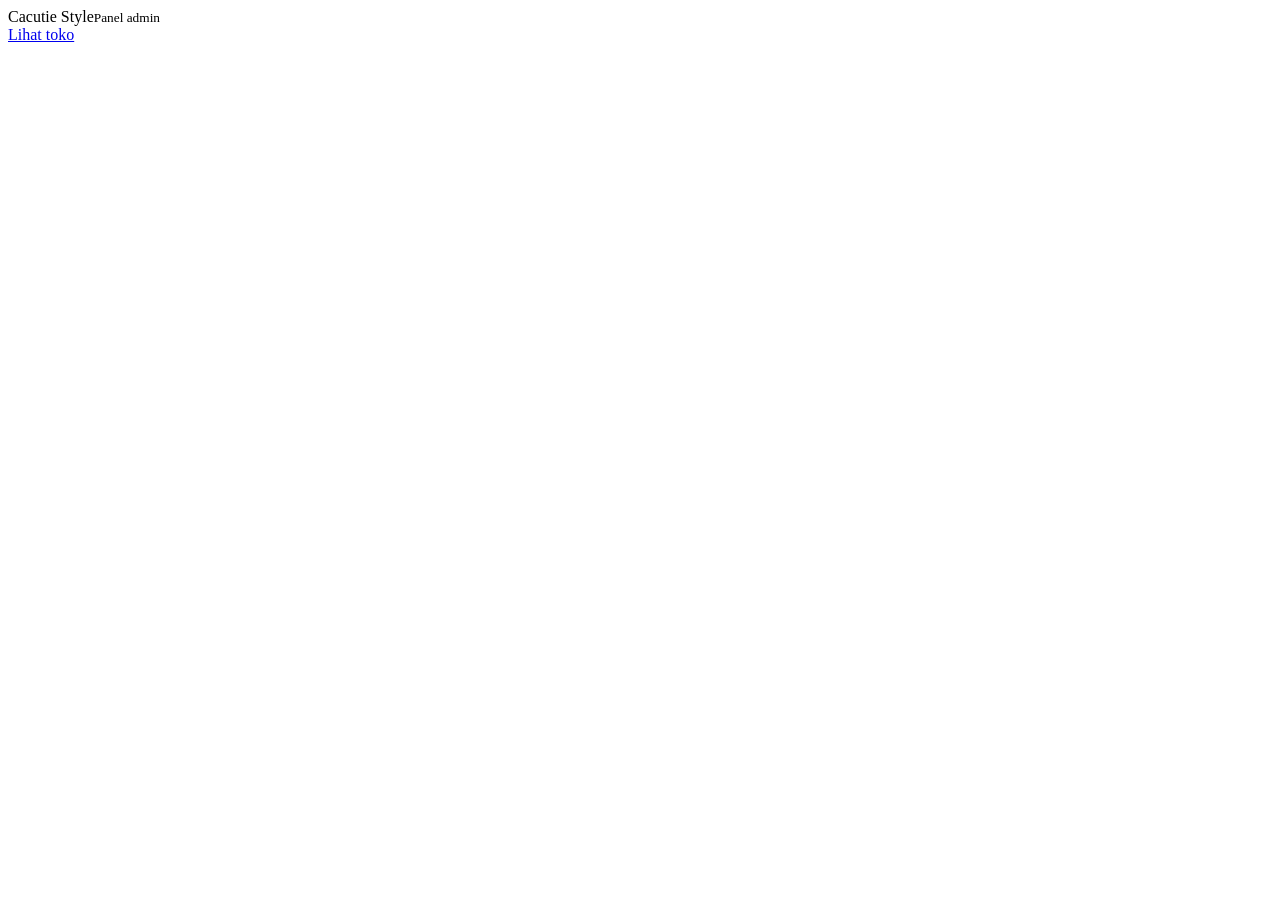
==== admin.html @ b54ae706 "Add files via upload" ====
<!DOCTYPE html>
<html lang="id">
<head>
<meta charset="utf-8">
<meta name="viewport" content="width=device-width, initial-scale=1">
<meta name="robots" content="noindex, nofollow">
<title>Admin | Cacutie Style</title>
<link rel="preconnect" href="https://fonts.googleapis.com">
<link rel="preconnect" href="https://fonts.gstatic.com" crossorigin>
<link href="https://fonts.googleapis.com/css2?family=DM+Sans:wght@400;500;700&family=Fraunces:wght@600&display=swap" rel="stylesheet">
<link rel="stylesheet" href="css/style.css">
</head>
<body>
<header class="top"><div class="wrap"><div class="bar">
  <span class="logo">Cacutie Style<small>Panel admin</small></span>
  <nav class="main" style="margin-left:auto"><a href="index.html">Lihat toko</a><button class="btn sm ghost" id="logout" hidden>Keluar</button></nav>
</div></div></header>

<main class="wrap" id="adm" style="min-height:60vh"></main>
<dialog id="dlg" aria-modal="true"></dialog>
<div id="toast" role="status" aria-live="polite"></div>

<script src="js/config.js"></script>
<script src="js/api.js"></script>
<script src="js/admin.js"></script>
</body>
</html>
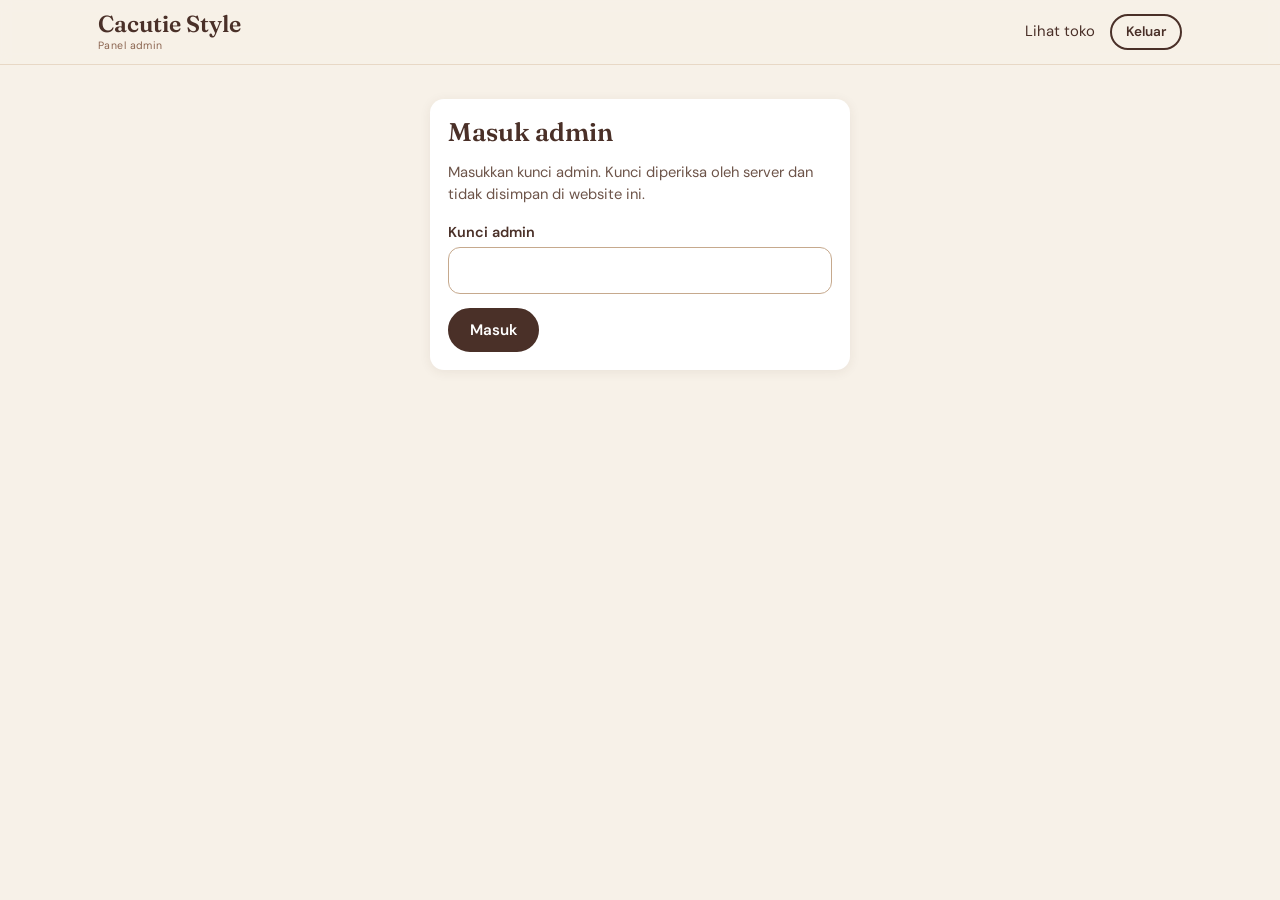
==== commit afb7b0a1: "admin.html" ====
--- a/admin.html
+++ b/admin.html
@@ -8,7 +8,7 @@
 <link rel="preconnect" href="https://fonts.googleapis.com">
 <link rel="preconnect" href="https://fonts.gstatic.com" crossorigin>
 <link href="https://fonts.googleapis.com/css2?family=DM+Sans:wght@400;500;700&family=Fraunces:wght@600&display=swap" rel="stylesheet">
-<link rel="stylesheet" href="css/style.css">
+<link rel="stylesheet" href="style.css">
 </head>
 <body>
 <header class="top"><div class="wrap"><div class="bar">
@@ -20,8 +20,8 @@
 <dialog id="dlg" aria-modal="true"></dialog>
 <div id="toast" role="status" aria-live="polite"></div>
 
-<script src="js/config.js"></script>
-<script src="js/api.js"></script>
-<script src="js/admin.js"></script>
+<script src="config.js"></script>
+<script src="api.js"></script>
+<script src="admin.js"></script>
 </body>
 </html>
--- a/style.css
+++ b/style.css
@@ -0,0 +1,142 @@
+/* Cacutie Style - style.css (dipakai index.html dan admin.html) */
+:root{
+  --cocoa:#4A3028; --mocha:#8B654F; --latte:#C6A98D; --beige:#E8D8C5; --cream:#F7F1E8; --white:#FFFFFF;
+  --ok:#3E6B48; --warn:#9A5B13; --err:#9B2C2C;
+  --r:14px; --shadow:0 2px 12px rgba(74,48,40,.08);
+  --serif:"Fraunces","Georgia",serif; --sans:"DM Sans","Segoe UI",system-ui,sans-serif;
+}
+*{box-sizing:border-box}
+html{scroll-behavior:smooth}
+body{margin:0;background:var(--cream);color:var(--cocoa);font:16px/1.55 var(--sans);overflow-x:hidden}
+img{max-width:100%;display:block}
+a{color:var(--mocha)}
+h1,h2,h3{font-family:var(--serif);font-weight:600;line-height:1.2;margin:0 0 .5em}
+h1{font-size:clamp(2rem,6vw,3.2rem)} h2{font-size:clamp(1.4rem,4vw,1.9rem)} h3{font-size:1.1rem}
+p{margin:0 0 1em}
+:focus-visible{outline:3px solid var(--mocha);outline-offset:2px;border-radius:6px}
+.wrap{max-width:1120px;margin:0 auto;padding:0 18px}
+.section{padding:34px 0}
+.muted{color:#6d5449;font-size:.92rem}
+.sr{position:absolute;left:-9999px}
+.skip{position:absolute;left:8px;top:-60px;background:var(--cocoa);color:var(--white);padding:8px 14px;border-radius:8px;z-index:100}
+.skip:focus{top:8px}
+
+/* Tombol: satu gaya untuk semua halaman */
+.btn{display:inline-flex;align-items:center;justify-content:center;gap:8px;min-height:44px;padding:0 20px;border-radius:999px;border:2px solid var(--cocoa);background:var(--cocoa);color:var(--white);font:600 .95rem var(--sans);cursor:pointer;text-decoration:none;transition:background .2s,color .2s}
+.btn:hover{background:var(--mocha);border-color:var(--mocha)}
+.btn.ghost{background:transparent;color:var(--cocoa)} .btn.ghost:hover{background:var(--beige);border-color:var(--cocoa)}
+.btn.danger{background:var(--err);border-color:var(--err)}
+.btn.sm{min-height:36px;padding:0 14px;font-size:.85rem}
+.btn[disabled]{opacity:.5;cursor:not-allowed}
+.link{background:none;border:0;color:var(--mocha);text-decoration:underline;cursor:pointer;font:inherit;padding:6px 0}
+
+/* Header */
+header.top{position:sticky;top:0;z-index:50;background:rgba(247,241,232,.96);border-bottom:1px solid var(--beige);backdrop-filter:blur(6px)}
+.bar{display:flex;align-items:center;gap:14px;min-height:64px}
+.logo{font:600 1.45rem var(--serif);color:var(--cocoa);text-decoration:none;display:flex;flex-direction:column;line-height:1}
+.logo small{font:400 .66rem var(--sans);color:var(--mocha);letter-spacing:.04em;margin-top:3px}
+nav.main{margin-left:auto;display:flex;gap:4px;align-items:center}
+nav.main a{padding:8px 11px;border-radius:999px;color:var(--cocoa);text-decoration:none;font-size:.93rem}
+nav.main a:hover,nav.main a.on{background:var(--beige)}
+.icon-btn{position:relative;width:44px;height:44px;border-radius:50%;border:0;background:transparent;color:var(--cocoa);cursor:pointer;display:grid;place-items:center}
+.icon-btn:hover{background:var(--beige)}
+.icon-btn svg{width:22px;height:22px;stroke:currentColor;fill:none;stroke-width:1.8;stroke-linecap:round;stroke-linejoin:round}
+.badge{position:absolute;top:2px;right:0;min-width:18px;height:18px;border-radius:9px;background:var(--mocha);color:var(--white);font-size:.7rem;display:grid;place-items:center;padding:0 4px}
+.burger{display:none}
+.searchbar{display:none;padding:0 0 12px} .searchbar.open{display:block}
+.searchbar form{display:flex;gap:8px}
+@media(max-width:860px){
+  .burger{display:grid}
+  nav.main{display:none;position:absolute;left:0;right:0;top:64px;background:var(--cream);flex-direction:column;align-items:stretch;padding:10px 18px 16px;border-bottom:1px solid var(--beige)}
+  nav.main.open{display:flex} nav.main a{padding:12px}
+  .actions{margin-left:auto}
+}
+.actions{display:flex}
+@media(min-width:861px){.actions{margin-left:6px}}
+
+/* Form */
+label{display:block;font-weight:600;font-size:.9rem;margin-bottom:4px}
+input,select,textarea{width:100%;min-height:44px;padding:10px 14px;border:1.5px solid var(--latte);border-radius:12px;background:var(--white);color:var(--cocoa);font:inherit}
+textarea{min-height:90px;resize:vertical}
+.field{margin-bottom:14px} .field .err{color:var(--err);font-size:.85rem;margin-top:4px;min-height:1em}
+.field.bad input,.field.bad textarea,.field.bad select{border-color:var(--err)}
+.row{display:grid;gap:14px} @media(min-width:640px){.row.two{grid-template-columns:1fr 1fr}}
+
+/* Kartu & grid */
+.card{background:var(--white);border-radius:var(--r);box-shadow:var(--shadow);padding:18px}
+.grid{display:grid;gap:18px;grid-template-columns:repeat(2,1fr)}
+@media(min-width:760px){.grid{grid-template-columns:repeat(3,1fr)}} @media(min-width:1000px){.grid{grid-template-columns:repeat(4,1fr)}}
+.pcard{background:var(--white);border-radius:var(--r);box-shadow:var(--shadow);overflow:hidden;text-decoration:none;color:inherit;display:flex;flex-direction:column}
+.pcard .meta{padding:12px 14px 16px}
+.pcard h3{font:600 1rem var(--sans);margin:0 0 4px}
+.price{font-weight:700}
+.pimg{position:relative;aspect-ratio:4/5;background:var(--beige);overflow:hidden}
+.pimg img{width:100%;height:100%;object-fit:cover}
+.ph{width:100%;height:100%;display:grid;place-items:center;text-align:center;padding:12px;font:600 1.1rem var(--serif);color:var(--mocha);background:linear-gradient(160deg,var(--beige),var(--cream))}
+.tag{position:absolute;left:10px;top:10px;background:var(--cocoa);color:var(--white);font-size:.75rem;padding:3px 10px;border-radius:999px}
+.tag.soldout{background:var(--white);color:var(--err);border:1px solid var(--err)}
+
+/* Hero */
+.hero{background:var(--beige);border-radius:24px;padding:44px 24px;margin-top:18px;display:grid;gap:18px}
+@media(min-width:800px){.hero{grid-template-columns:1.2fr 1fr;align-items:center;padding:56px}}
+.hero .art{aspect-ratio:1;max-width:340px;justify-self:center;width:100%;border-radius:50% 50% 24px 24px;background:radial-gradient(circle at 30% 25%,var(--latte),var(--mocha));display:grid;place-items:center;color:var(--cream);font:600 2.2rem var(--serif);text-align:center;padding:20px}
+.cats{display:grid;gap:14px;grid-template-columns:repeat(3,1fr)}
+.cat{background:var(--white);border-radius:var(--r);padding:22px 10px;text-align:center;text-decoration:none;color:var(--cocoa);font:600 1.05rem var(--serif);box-shadow:var(--shadow);border-bottom:4px solid var(--latte)}
+.cat:hover{border-color:var(--mocha)}
+.promo{background:var(--cocoa);color:var(--cream);border-radius:20px;padding:28px 24px;display:flex;flex-wrap:wrap;gap:14px;align-items:center;justify-content:space-between}
+.promo h2{margin:0;color:var(--cream)} .promo .btn{background:var(--cream);color:var(--cocoa);border-color:var(--cream)}
+.why{display:grid;gap:16px} @media(min-width:760px){.why{grid-template-columns:repeat(3,1fr)}}
+
+/* Katalog & detail */
+.filters{display:grid;gap:10px;margin-bottom:18px} @media(min-width:760px){.filters{grid-template-columns:2fr 1fr 1fr 1fr auto;align-items:end}}
+.chk{display:flex;align-items:center;gap:8px;min-height:44px;font-weight:500} .chk input{width:20px;min-height:20px}
+.detail{display:grid;gap:26px} @media(min-width:800px){.detail{grid-template-columns:1fr 1fr}}
+.opts{display:flex;flex-wrap:wrap;gap:8px;margin:6px 0 16px}
+.opt{min-height:40px;min-width:44px;padding:0 14px;border:1.5px solid var(--latte);border-radius:999px;background:var(--white);color:var(--cocoa);cursor:pointer;font:inherit}
+.opt[aria-pressed=true]{background:var(--cocoa);color:var(--white);border-color:var(--cocoa)}
+.opt[disabled]{text-decoration:line-through;opacity:.45;cursor:not-allowed}
+.qty{display:inline-flex;align-items:center;border:1.5px solid var(--latte);border-radius:999px;background:var(--white)}
+.qty button{width:40px;height:40px;border:0;background:none;font-size:1.2rem;cursor:pointer;color:var(--cocoa)} .qty span{min-width:30px;text-align:center;font-weight:600}
+.stars{color:var(--mocha);letter-spacing:2px}
+.notice{padding:12px 16px;border-radius:12px;background:var(--beige);margin-bottom:14px}
+.notice.warn{background:#F5E4C8;color:var(--warn)} .notice.error{background:#F3D9D6;color:var(--err)} .notice.ok{background:#DDEBDD;color:var(--ok)}
+.empty{text-align:center;padding:48px 16px} .empty h2{margin-bottom:8px}
+
+/* Keranjang & checkout */
+.cartitem{display:grid;grid-template-columns:80px 1fr;gap:14px;padding:14px 0;border-bottom:1px solid var(--beige)}
+.cartitem .pimg{aspect-ratio:1;border-radius:10px}
+.cartitem .line{display:flex;flex-wrap:wrap;gap:10px;align-items:center;justify-content:space-between;margin-top:8px}
+.layout2{display:grid;gap:22px} @media(min-width:880px){.layout2{grid-template-columns:1.5fr 1fr;align-items:start}}
+.sum div{display:flex;justify-content:space-between;padding:5px 0} .sum .tot{border-top:1px solid var(--beige);margin-top:6px;padding-top:10px;font-weight:700;font-size:1.1rem}
+.steps{display:flex;gap:6px;list-style:none;padding:0;margin:0 0 20px;flex-wrap:wrap}
+.steps li{padding:6px 14px;border-radius:999px;background:var(--beige);font-size:.85rem}
+.steps li.on{background:var(--cocoa);color:var(--white)} .steps li.done{background:var(--latte)}
+.pay{display:flex;gap:10px;align-items:flex-start;padding:12px;border:1.5px solid var(--latte);border-radius:12px;background:var(--white);margin-bottom:10px;cursor:pointer}
+.pay input{width:20px;min-height:20px;margin-top:3px}
+.code{font:700 1.5rem var(--serif);background:var(--beige);padding:10px 16px;border-radius:12px;display:inline-block;letter-spacing:.04em;word-break:break-all}
+table{width:100%;border-collapse:collapse;font-size:.92rem} th,td{text-align:left;padding:9px 8px;border-bottom:1px solid var(--beige);vertical-align:top} th{background:var(--cream)}
+.tablewrap{overflow-x:auto}
+.pill{display:inline-block;padding:2px 10px;border-radius:999px;background:var(--beige);font-size:.8rem;white-space:nowrap}
+
+/* Footer, toast, loading */
+footer{background:var(--cocoa);color:var(--cream);margin-top:40px;padding:34px 0 24px}
+footer a{color:var(--beige)} footer h3{color:var(--cream)}
+.fgrid{display:grid;gap:22px} @media(min-width:760px){.fgrid{grid-template-columns:2fr 1fr 1fr}}
+footer ul{list-style:none;padding:0;margin:0} footer li{margin-bottom:6px}
+#toast{position:fixed;left:50%;bottom:20px;transform:translateX(-50%);z-index:200;display:flex;flex-direction:column;gap:8px;width:min(92vw,420px)}
+.toast{background:var(--cocoa);color:var(--white);padding:12px 16px;border-radius:12px;box-shadow:var(--shadow)} .toast.error{background:var(--err)} .toast.ok{background:var(--ok)}
+.loading{text-align:center;padding:50px 0;color:var(--mocha)}
+.spin{width:30px;height:30px;border:3px solid var(--beige);border-top-color:var(--mocha);border-radius:50%;margin:0 auto 10px;animation:sp .8s linear infinite}
+@keyframes sp{to{transform:rotate(360deg)}}
+@media(prefers-reduced-motion:reduce){*{animation:none!important;transition:none!important;scroll-behavior:auto!important}}
+
+/* Admin */
+.admin-tabs{display:flex;gap:6px;flex-wrap:wrap;margin:16px 0}
+.admin-tabs button{min-height:40px;padding:0 16px;border-radius:999px;border:1.5px solid var(--latte);background:var(--white);color:var(--cocoa);cursor:pointer;font:inherit}
+.admin-tabs button[aria-selected=true]{background:var(--cocoa);color:var(--white);border-color:var(--cocoa)}
+.stats{display:grid;gap:14px;grid-template-columns:repeat(2,1fr);margin-bottom:18px} @media(min-width:800px){.stats{grid-template-columns:repeat(5,1fr)}}
+.stat b{display:block;font:600 1.6rem var(--serif)}
+dialog{border:0;border-radius:var(--r);padding:20px;max-width:min(680px,94vw);width:100%;background:var(--cream);color:var(--cocoa);box-shadow:0 10px 40px rgba(0,0,0,.25)}
+dialog::backdrop{background:rgba(74,48,40,.45)}
+.vrow{display:grid;grid-template-columns:1fr 1fr 80px auto auto;gap:6px;margin-bottom:8px;align-items:center}
+@media(max-width:560px){.vrow{grid-template-columns:1fr 1fr;} }
